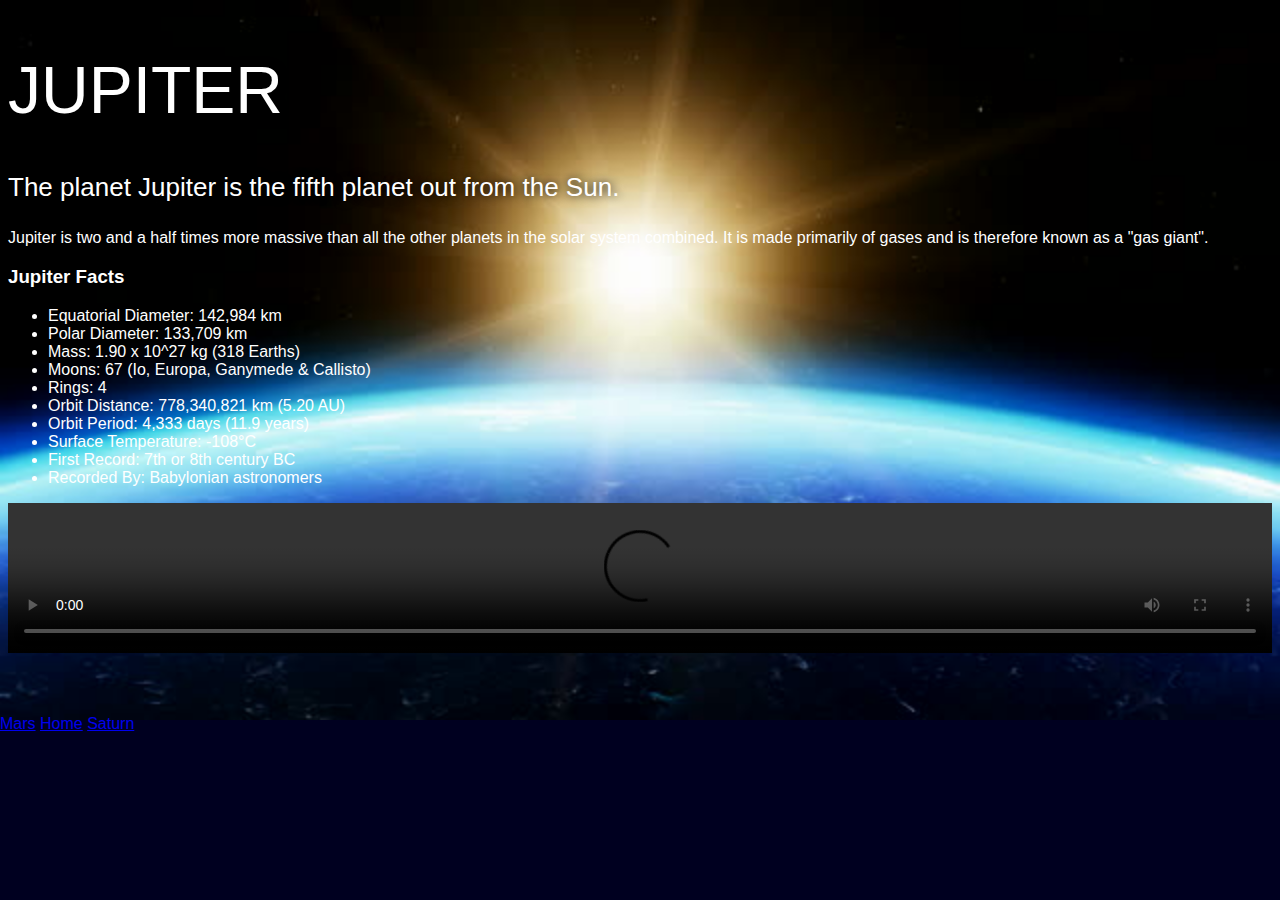
==== jupiter.html @ 4d12bf36 "module 5 assessment" ====
<!DOCTYPE html>
<html>
    <head>
        <title>Solar System</title>
        <link rel="stylesheet" href="style-pages.css"/>
    </head>
    <body>
        <div id="main">
        
            <div id="content">

                <h1>Jupiter</h1>
                <p class="intro">
                    The planet Jupiter is the fifth planet out from the Sun.
                </p>             

                <p>
                    Jupiter is two and a half times more massive than all the other planets in the solar system combined. It is made primarily of gases and is therefore known as a "gas giant".
                </p>

                <h3>Jupiter Facts</h3>
                <ul>
                    <li>Equatorial Diameter:	142,984 km</li>
                    <li>Polar Diameter:	133,709 km</li>
                    <li>Mass:	1.90 x 10^27 kg (318 Earths)</li>
                    <li>Moons:	67 (Io, Europa, Ganymede & Callisto)</li>
                    <li>Rings:	4</li>
                    <li>Orbit Distance:	778,340,821 km (5.20 AU)</li>
                    <li>Orbit Period:	4,333 days (11.9 years)</li>
                    <li>Surface Temperature:	-108&deg;C</li>
                    <li>First Record:	7th or 8th century BC</li>
                    <li>Recorded By:	Babylonian astronomers</li>
                </ul>
                <video id="video" controls>
                    <source src="videos/jupiter-video.mp4" type="video/mp4">
                </video>

                </div>


                <div id="bottom-tabs">

                    <a href="mars.html">Mars</a>
                    <a href="index.html">Home</a>
                    <a href="saturn.html">Saturn</a>
            </div>
            </div>
        
    </body>
</html>
---- style-pages.css ----
body{
    margin: 0;
    padding: 0;
    width: 100%;
    background-color: #000020;
    font-family: sans-serif;
    background-image: url('images/earth-sunrise.jpg');
    background-repeat: no-repeat;
    background-size: 100%;
    color: #ffffff;
}

h1{
    font-weight: 100;
    font-size: 66px;
    text-shadow: 0 0 10px #000000;
    text-transform: uppercase;
}

p.intro{
    font-size: 26px;
    font-weight: 200;
    text-shadow: 0 0 10px #000000;
}

#content{
    margin-bottom: 50px;
    padding: 8px;
}

#video{
    width: 100%;
}

/*===============BOTTOM TABS===============*/

#tabs-bottom{
    position: fixed;
    bottom: 0;
    left: 0;
    z-index: 500;
    display: inline-block;
    width: 100%;
    height: 50;
    
    box-shadow: inset 0px 1px 0px 0px #54a3f7;
    background: linear-gradient(#007dc1,#0061a7);
    border-radius: 3px;
    border: 1px solid #124d77;
    
}

#tabs-bottom a{
    float: left;
    display: block;
    width: 33%;
    height: 35px;
    font-weight: 700;
    color:white;
    text-align: center;
    text-decoration: none;
    text-shadow: 0px 1px 0px #154682;
    padding-top: 18px;
    
}
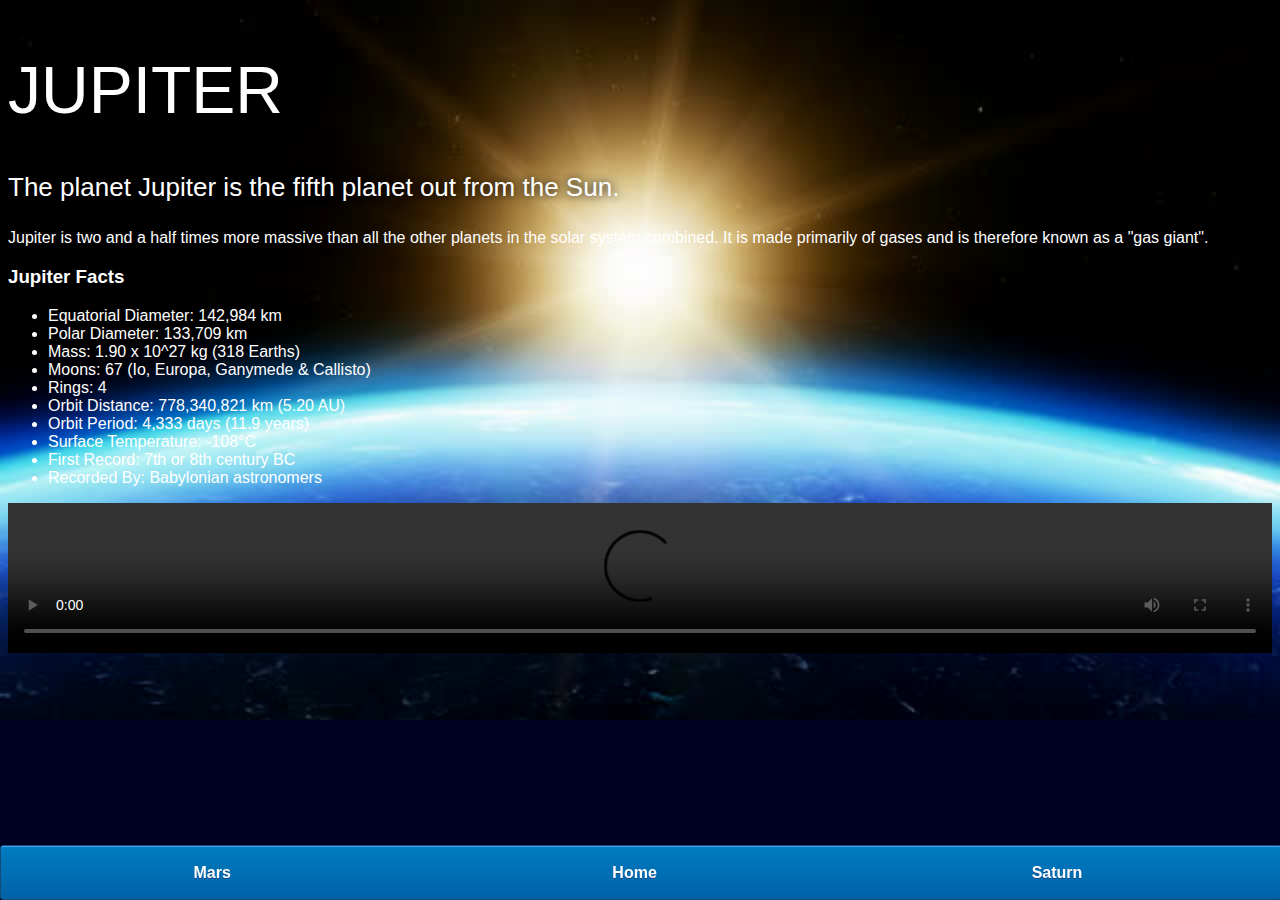
==== commit 935f90cc: "module 5 update" ====
--- a/jupiter.html
+++ b/jupiter.html
@@ -38,7 +38,7 @@
                 </div>
 
 
-                <div id="bottom-tabs">
+                <div id="tabs-bottom">
 
                     <a href="mars.html">Mars</a>
                     <a href="index.html">Home</a>
